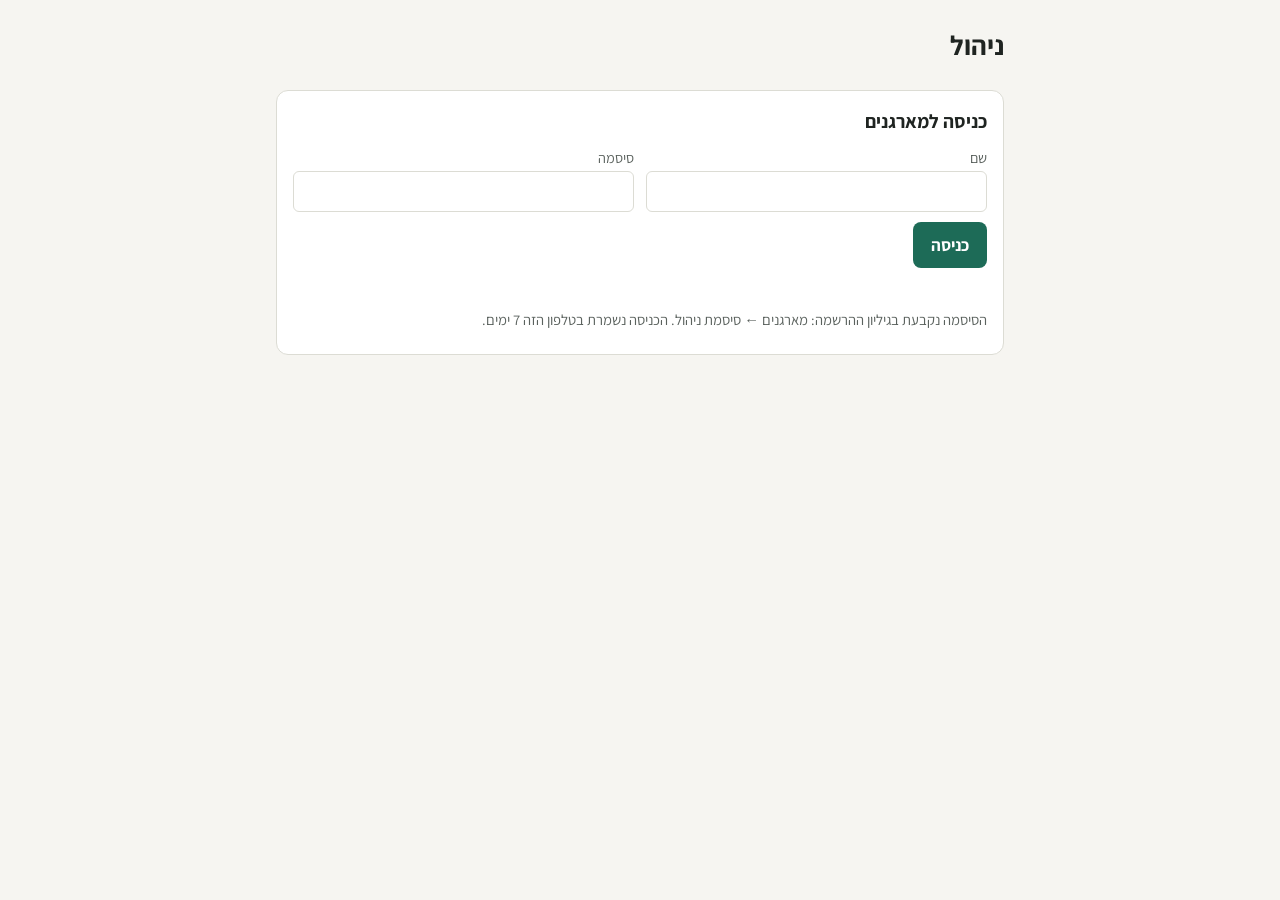
==== admin.html @ 1a206956 "admin-plan §4.4: the managing page edits registrations A הרשמות tab: every family with its stay, a l" ====
<!doctype html>
<html lang="he" dir="rtl">
<head>
  <meta charset="utf-8">
  <meta name="viewport" content="width=device-width, initial-scale=1">
  <meta name="robots" content="noindex">
  <title>ניהול - פארק אכזיב</title>
  <link rel="preconnect" href="https://fonts.googleapis.com">
  <link rel="preconnect" href="https://fonts.gstatic.com" crossorigin>
  <link href="https://fonts.googleapis.com/css2?family=Assistant:wght@400;600;700&display=swap" rel="stylesheet">
  <link rel="stylesheet" href="style.css?v=d3c4871d">
  <link rel="stylesheet" href="admin.css?v=4493a2e3">
</head>
<body class="adm">
  <header class="top adm-top">
    <h1>ניהול</h1>
    <div id="adm-who" class="adm-who" hidden>
      <span id="adm-name"></span>
      <button type="button" id="adm-logout" class="btn-link">יציאה</button>
    </div>
  </header>

  <main id="main">
    <p id="adm-server" class="msg bad" hidden>השרת עוד לא עודכן לגרסה עם דף הניהול. אחרי פריסה של גרסה חדשה בגוגל, הדף יעבוד.</p>

    <!-- ===== login ===== -->
    <section id="adm-login" class="card" hidden>
      <h2>כניסה למארגנים</h2>
      <form id="login-form" novalidate>
        <div class="fields">
          <label>שם<input id="login-name" autocomplete="username" required maxlength="40"></label>
          <label>סיסמה<input id="login-pw" type="password" autocomplete="current-password" required maxlength="200"></label>
        </div>
        <div class="actions"><button type="submit" class="btn-primary" id="login-go">כניסה</button></div>
        <p id="login-msg" class="msg" role="status"></p>
      </form>
      <p class="hint">הסיסמה נקבעת בגיליון ההרשמה: מארגנים ← סיסמת ניהול. הכניסה נשמרת בטלפון הזה 7 ימים.</p>
    </section>

    <nav id="adm-nav" class="adm-chips adm-nav" aria-label="מה לנהל" hidden>
      <button type="button" data-view="queue">ממתינים</button>
      <button type="button" data-view="tip">טיפים</button>
      <button type="button" data-view="comment">תגובות</button>
      <button type="button" data-view="gear">ציוד</button>
      <button type="button" data-view="activity">פעילויות</button>
      <button type="button" data-view="tour">הדרכה</button>
      <button type="button" data-view="family">הרשמות</button>
    </nav>

    <!-- ===== the waiting list ===== -->
    <section id="adm-queue" hidden>
      <div class="adm-head">
        <h2>ממתינים לאישור</h2>
        <button type="button" id="queue-refresh" class="btn-link">רענון</button>
      </div>
      <div id="queue-filter" class="adm-chips" role="group" aria-label="סינון לפי סוג"></div>
      <p id="queue-msg" class="msg" role="status"></p>
      <ul id="queue-list" class="adm-list"></ul>
      <p id="queue-state" class="hint"></p>
    </section>

    <!-- ===== one item ===== -->
    <section id="adm-item" hidden>
      <div class="subbar"><button type="button" id="item-back" class="btn-secondary">✕ חזרה לרשימה</button></div>
      <div class="card">
        <p id="item-meta" class="hint"></p>
        <form id="item-form" novalidate>
          <div id="item-fields"></div>
          <div class="adm-decide">
            <button type="button" class="btn-primary" data-decide="approved">אישור</button>
            <button type="button" class="btn-secondary adm-reject" data-decide="rejected">דחייה</button>
          </div>
          <div id="item-merge" class="adm-merge" hidden>
            <label>מיזוג לטיפ קיים (הטיפ יופיע כתגובה עליו)
              <select id="merge-target"></select>
            </label>
            <button type="button" class="btn-secondary" data-decide="merged">מיזוג</button>
          </div>
          <p id="item-msg" class="msg" role="status"></p>
        </form>
      </div>
    </section>

    <!-- ===== every current row of one kind ===== -->
    <section id="adm-list" hidden>
      <div class="adm-head">
        <h2 id="list-title"></h2>
        <button type="button" id="list-refresh" class="btn-link">רענון</button>
      </div>
      <label class="adm-field adm-search">חיפוש<input id="list-q" type="search" autocomplete="off"></label>
      <div id="list-filter" class="adm-chips" role="group" aria-label="סינון לפי סטטוס"></div>
      <p id="list-msg" class="msg" role="status"></p>
      <ul id="list-items" class="adm-list"></ul>
      <p id="list-state" class="hint"></p>
    </section>

    <!-- ===== edit one row ===== -->
    <section id="adm-edit" hidden>
      <div class="subbar"><button type="button" id="edit-back" class="btn-secondary">✕ חזרה לרשימה</button></div>
      <div class="card">
        <p id="edit-meta" class="hint"></p>
        <form id="edit-form" novalidate>
          <div id="edit-fields"></div>
          <div id="edit-preview-wrap" hidden>
            <p class="hint">כך זה ייראה בבועה:</p>
            <div id="edit-preview" class="adm-preview tour-text"></div>
          </div>
          <div class="actions"><button type="submit" class="btn-primary" id="edit-save">שמירה</button></div>
          <p id="edit-msg" class="msg" role="status"></p>
          <div id="edit-extra"></div>
        </form>
      </div>
    </section>
  </main>

  <script src="prices.js?v=3356155e"></script>
  <script src="calc.js?v=71cdda73"></script>
  <script src="tour-texts.js?v=ff531dfa"></script>
  <script src="admin.js?v=2e13d855"></script>
</body>
</html>
---- style.css ----
:root {
  --bg: #f6f5f1;
  --card: #ffffff;
  --text: #1f2421;
  --muted: #5b625e;
  --line: #dcdcd4;
  --accent: #1d6b57;
  --accent-soft: #e3f0eb;
  --warn-bg: #fff4e0;
  --warn-text: #7a4a00;
  --focus: #b8560b;
  --danger: #c62828;
  /* activity audiences: background, edge, text */
  --t-all-bg: #e3f0eb; --t-all-line: #1d6b57; --t-all-ink: #1d6b57;
  --t-adult-bg: #e6edf8; --t-adult-line: #3b62a3; --t-adult-ink: #2d4f87;
  --t-kid-bg: #fdeccf; --t-kid-line: #b86a0b; --t-kid-ink: #8a4d00;
}
@media (prefers-color-scheme: dark) {
  :root:not([data-theme="light"]) {
    --bg: #151816; --card: #1f2320; --text: #ecefec; --muted: #a8b0ab;
    --line: #353b37; --accent: #6cc4a8; --accent-soft: #1f3a31;
    --warn-bg: #3a2c12; --warn-text: #ffd699; --focus: #ffb066; --danger: #ff6b6b;
    --t-all-bg: #1f3a31; --t-all-line: #6cc4a8; --t-all-ink: #8fdcc0;
    --t-adult-bg: #1e2b40; --t-adult-line: #8fb4ee; --t-adult-ink: #a9c6f5;
    --t-kid-bg: #3d2c10; --t-kid-line: #f0a94a; --t-kid-ink: #ffc780;
  }
}
:root[data-theme="dark"] {
  --bg: #151816; --card: #1f2320; --text: #ecefec; --muted: #a8b0ab;
  --line: #353b37; --accent: #6cc4a8; --accent-soft: #1f3a31;
  --warn-bg: #3a2c12; --warn-text: #ffd699; --focus: #ffb066; --danger: #ff6b6b;
    --t-all-bg: #1f3a31; --t-all-line: #6cc4a8; --t-all-ink: #8fdcc0;
    --t-adult-bg: #1e2b40; --t-adult-line: #8fb4ee; --t-adult-ink: #a9c6f5;
    --t-kid-bg: #3d2c10; --t-kid-line: #f0a94a; --t-kid-ink: #ffc780;
}

* { box-sizing: border-box; }
body {
  margin: 0; background: var(--bg); color: var(--text);
  font: 17px/1.55 "Assistant", "Segoe UI", Arial, sans-serif;
}
main, .top, .tabs { max-width: 760px; margin-inline: auto; padding-inline: 16px; }
h1 { font-size: 1.7rem; margin: 24px 0 4px; }
h2 { font-size: 1.2rem; margin: 0 0 8px; }
h3 { font-size: 1rem; margin: 0 0 6px; }
.sub { margin: 0 0 16px; color: var(--muted); }
a { color: var(--accent); }
:focus-visible { outline: 3px solid var(--focus); outline-offset: 2px; }

.skip { position: absolute; inset-inline-start: -999px; }
.skip:focus { inset-inline-start: 16px; top: 8px; background: var(--card); padding: 8px; z-index: 9; }

/* tabs */
/* The row's line is an inset shadow, not a border, and the active tab's underline sits over it inside the row:
   anything below the row's box made it scroll up and down (a small vertical scrollbar on desktop). */
.tabs { display: flex; gap: 4px; box-shadow: inset 0 -2px 0 var(--line); overflow-x: auto; overflow-y: hidden;
  position: sticky; top: 0; z-index: 5; background: var(--bg); }
/* anything scrolled into view lands below the fixed tab row */
.card, [id] { scroll-margin-top: calc(var(--tabs-h, 48px) + 12px); }
#panel-calc .card, #panel-calc [id] { scroll-margin-top: calc(var(--tabs-h, 48px) + 68px); }
/* the calculator's fixed bar (מחירון / ✕), right under the tab row */
.subbar { position: sticky; top: var(--tabs-h, 48px); z-index: 4; background: var(--bg); padding: 8px 0; margin-bottom: 8px; }
.subbar .btn-secondary { width: auto; border-style: solid; background: var(--card); }
#calc-main[hidden], #calc-prices[hidden] { display: none; }
.tabs button {
  font: inherit; font-weight: 600; background: none; border: 0; color: var(--muted);
  padding: 10px 14px; cursor: pointer; border-bottom: 3px solid transparent; white-space: nowrap;
}
.tabs button[aria-selected="true"] { color: var(--accent); border-bottom-color: var(--accent); }
main { padding-top: 16px; padding-bottom: 24px; }

.card { background: var(--card); border: 1px solid var(--line); border-radius: 12px; padding: 16px; margin-bottom: 16px; }
.hint, .muted, small { color: var(--muted); }
.hint { font-size: .92rem; margin: 6px 0; }
.center { text-align: center; }

/* counters */
.counters { display: grid; gap: 8px; margin: 8px 0; }
.counter { display: flex; align-items: center; justify-content: space-between; gap: 12px; padding: 6px 0; border-bottom: 1px solid var(--line); }
.counter:last-child { border-bottom: 0; }
.counter label { display: flex; flex-direction: column; }
.counter .lbl { font-weight: 600; }
.counter .meta { font-size: .88rem; color: var(--muted); }
.stepper { display: flex; align-items: center; flex-shrink: 0; }
.stepper input {
  width: 3.2em; text-align: center; font: inherit; font-weight: 700; padding: 6px 2px;
  border: 1px solid var(--line); background: var(--card); color: var(--text); margin: 0 4px; border-radius: 6px;
  -moz-appearance: textfield;
}
.stepper input::-webkit-inner-spin-button, .stepper input::-webkit-outer-spin-button { -webkit-appearance: none; margin: 0; }
.step {
  width: 40px; height: 40px; border-radius: 50%; border: 1px solid var(--accent); background: var(--accent-soft);
  color: var(--accent); font-size: 1.3rem; font-weight: 700; cursor: pointer; line-height: 1;
}
details { margin-top: 10px; }
summary { cursor: pointer; font-weight: 600; color: var(--accent); padding: 6px 0; }

/* info bubbles */
.who { display: flex; align-items: flex-start; gap: 6px; }
.tip { position: relative; display: inline-block; vertical-align: middle; }
.tip-btn {
  width: 22px; height: 22px; border-radius: 50%; border: 1px solid var(--muted); background: var(--card);
  color: var(--muted); font: italic 700 13px/1 Georgia, serif; cursor: pointer; padding: 0;
  /* larger invisible hit area for fingers */
  box-shadow: 0 0 0 10px transparent;
}
.tip-btn:hover, .tip.open .tip-btn { border-color: var(--accent); color: var(--accent); }
.tip-bubble {
  display: none; position: fixed; z-index: 10; left: 0; top: 0;
  width: max-content; max-width: min(280px, calc(100vw - 16px));
  background: var(--text); color: var(--bg); font: 400 .88rem/1.45 "Assistant", "Segoe UI", Arial, sans-serif;
  padding: 8px 10px; border-radius: 8px; box-shadow: 0 4px 14px rgba(0,0,0,.18); text-align: start; white-space: normal;
}
.tip-bubble::before {
  content: ""; position: absolute; top: -6px; left: calc(var(--arrow-x, 20px) - 6px);
  border: 6px solid transparent; border-top: 0; border-bottom-color: var(--text);
}
.tip-bubble.above::before { top: auto; bottom: -6px; border-bottom: 0; border-top: 6px solid var(--text); }
.tip:hover .tip-bubble, .tip-btn:focus-visible + .tip-bubble, .tip.open .tip-bubble { display: block; }

/* periods */
.period { position: relative; border: 1px solid var(--line); border-radius: 10px; padding: 10px 12px; margin: 0 0 12px; }
/* trash sits on the header line, at the left (inline-end in RTL) */
.period .remove {
  position: absolute; top: -31px; inset-inline-end: 10px;
  width: 36px; height: 36px; display: grid; place-items: center;
  border: 1px solid var(--danger); border-radius: 50%; background: var(--card); color: var(--danger); cursor: pointer;
}
.period .remove:hover { background: var(--danger); color: var(--card); }
.period legend { font-weight: 700; padding: 0 6px; }
.dates { display: flex; flex-wrap: wrap; gap: 12px; align-items: flex-end; }
.dates label { font-size: .9rem; color: var(--muted); }
select {
  font: inherit; color: var(--text); background: var(--card); border: 1px solid var(--line);
  border-radius: 6px; padding: 6px 8px; margin-top: 2px;
}
.nights { font-weight: 700; padding-bottom: 8px; }
.check { display: flex; align-items: center; gap: 6px; margin-top: 10px; }
.check label { display: flex; align-items: center; gap: 8px; }
.check input { width: 20px; height: 20px; }
.custom { margin-top: 8px; padding-inline-start: 12px; border-inline-start: 3px solid var(--accent-soft); }
.btn-secondary {
  font: inherit; font-weight: 600; background: var(--accent-soft); color: var(--accent);
  border: 1px dashed var(--accent); border-radius: 8px; padding: 10px 14px; cursor: pointer; width: 100%;
}
.btn-link { font: inherit; background: none; border: 0; color: var(--accent); text-decoration: underline; cursor: pointer; padding: 6px 0; }

/* result */
.warn { background: var(--warn-bg); color: var(--warn-text); border-radius: 8px; padding: 10px 28px 10px 12px; margin: 0 0 12px; }
.breakdown { margin-bottom: 14px; }
table { width: 100%; border-collapse: collapse; font-size: .95rem; }
td, th { padding: 6px 4px; border-bottom: 1px solid var(--line); text-align: start; vertical-align: top; }
.num { text-align: end; white-space: nowrap; font-variant-numeric: tabular-nums; }
.totals { display: grid; gap: 10px; margin: 12px 0; }
.total { display: flex; flex-wrap: wrap; justify-content: space-between; align-items: baseline; gap: 4px 12px;
  padding: 12px 14px; border-radius: 10px; border: 1px solid var(--line); }
.total strong { font-size: 1.5rem; font-variant-numeric: tabular-nums; }
.total small { flex-basis: 100%; }
.total.group { background: var(--accent-soft); border-color: var(--accent); }
.total.group strong { color: var(--accent); }

/* registration */
.fields { display: grid; grid-template-columns: 1fr 1fr; gap: 12px; margin: 10px 0; align-items: end; }
.fields label { font-size: .9rem; color: var(--muted); }
.fields input {
  width: 100%; font: inherit; color: var(--text); background: var(--card);
  border: 1px solid var(--line); border-radius: 6px; padding: 8px 10px; margin-top: 2px;
}
.actions { display: flex; flex-wrap: wrap; gap: 8px; align-items: center; }
.actions .btn-secondary { width: auto; border-style: solid; }
.btn-primary {
  font: inherit; font-weight: 700; background: var(--accent); color: var(--card);
  border: 0; border-radius: 8px; padding: 10px 18px; cursor: pointer;
}
button:disabled { opacity: .55; cursor: wait; }
.msg { min-height: 1.5em; margin: 10px 0 0; font-weight: 600; }
.msg.good { color: var(--accent); }
.msg.bad { color: var(--warn-text); background: var(--warn-bg); padding: 6px 10px; border-radius: 6px; }
.nights-table .yes { color: var(--accent); font-weight: 700; }
.nights-table .no { color: var(--muted); }
.field label { font-size: .9rem; color: var(--muted); }
.field input { margin-top: 4px; }
.field[hidden] { display: none; }
.pw { position: relative; }
.pw input { padding-inline-end: 44px; }
.eye {
  position: absolute; inset-inline-end: 2px; top: 50%; transform: translateY(-50%); margin-top: 2px;
  width: 40px; height: 36px; border: 0; background: none; color: var(--muted); cursor: pointer;
}
.eye .slash { display: none; }
.eye[aria-pressed="true"] .slash { display: inline; }
.eye:hover { color: var(--accent); }
.hello { background: var(--accent-soft); border-radius: 8px; padding: 8px 12px; }
.ask { background: var(--warn-bg); color: var(--warn-text); border-radius: 8px; padding: 10px 12px; margin: 10px 0; }
.ask p { margin: 0 0 8px; }
.keep { border: 1px solid var(--accent); border-radius: 8px; padding: 10px 12px; margin-top: 12px; }
.keep p { margin: 0 0 8px; }
a.btn-secondary { display: inline-block; text-decoration: none; border-style: solid; }
@media (max-width: 520px) { .fields { grid-template-columns: 1fr; } }

/* price list + place */
.table-wrap { overflow-x: auto; }
.notes li, .rules li { margin-bottom: 6px; }
.source { font-size: .9rem; color: var(--muted); }
.facilities { columns: 2; column-gap: 24px; padding-inline-start: 20px; }
.facilities li { break-inside: avoid; margin-bottom: 4px; }
.facts { display: grid; grid-template-columns: max-content 1fr; gap: 6px 16px; margin: 0; }
.facts dt { font-weight: 600; }
.facts dd { margin: 0; }

/* tips */
#panel-tips .field { margin-bottom: 10px; }
#panel-tips .field input, #panel-tips .field textarea, #panel-tips .field select {
  display: block; width: 100%; font: inherit; color: var(--text); background: var(--card);
  border: 1px solid var(--line); border-radius: 6px; padding: 8px 10px; margin-top: 4px;
}
#panel-tips textarea { resize: vertical; }
.tips-tools { display: grid; grid-template-columns: 2fr 1fr; gap: 0 12px; align-items: end; margin-top: 10px; }
.tips-tools .btn-secondary { grid-column: 1 / -1; }
.tips-tools[hidden], .similar[hidden] { display: none; }
#panel-tips .msg:empty { display: none; }
.pending-badge.sending { color: var(--muted); background: var(--bg); }
.pending-badge.failed { color: var(--danger); background: var(--bg); }
.tcard h3 { font-size: 1.08rem; margin: 2px 0 6px; }
.tcat { display: inline-block; margin: 0; font-size: .82rem; font-weight: 600; color: var(--accent);
  background: var(--accent-soft); border-radius: 999px; padding: 1px 10px; }
.ttext { margin: 0 0 8px; white-space: pre-line; overflow-wrap: anywhere; }
.by { white-space: nowrap; }
.comments { border-top: 1px solid var(--line); padding-top: 6px; }
.comments h4 { font-size: .92rem; margin: 4px 0; color: var(--muted); }
.clist { list-style: none; margin: 0; padding: 0; }
.clist li { padding: 6px 10px; margin: 4px 0; background: var(--bg); border-radius: 8px; font-size: .95rem;
  white-space: pre-line; overflow-wrap: anywhere; }
.clist li[hidden] { display: none; }
.pending-badge { display: inline-block; font-size: .8rem; font-weight: 700; color: var(--warn-text);
  background: var(--warn-bg); border-radius: 999px; padding: 0 8px; white-space: nowrap; }
.clist li.pending, .mine .tcard.pending { border: 1px dashed var(--warn-text); }
.mine .tcard.pending { border-radius: 10px; padding: 10px 12px; margin-top: 10px; }
.cform { margin-top: 6px; }
.hp { position: absolute; inset-inline-start: -9999px; width: 1px; height: 1px; overflow: hidden; }
.similar { background: var(--warn-bg); color: var(--warn-text); border-radius: 8px; padding: 8px 12px; margin: 6px 0 12px; }
.similar p { margin: 0 0 4px; }
.similar ul { margin: 0; padding-inline-start: 18px; }
.similar .btn-link { color: inherit; }
.left { display: block; margin-top: 2px; }
@media (max-width: 520px) { .tips-tools { grid-template-columns: 1fr; } }

/* equipment */
#panel-gear .field { margin-bottom: 10px; }
#panel-gear .field input, #panel-gear .field select {
  display: block; width: 100%; font: inherit; color: var(--text); background: var(--card);
  border: 1px solid var(--line); border-radius: 6px; padding: 8px 10px; margin-top: 4px;
}
#panel-gear .msg:empty { display: none; }
#gear-pick[hidden], #gear-mine[hidden], #gear-progress[hidden], #gear-mine-tools[hidden], #gear-mine-empty[hidden] { display: none; }
.gbar { position: sticky; top: var(--tabs-h, 48px); z-index: 4; background: var(--bg); padding: 8px 0; margin-bottom: 8px; }
#gear-filters[hidden] { display: none; }
#gear-q { display: block; width: 100%; font: inherit; color: var(--text); background: var(--card);
  border: 1px solid var(--line); border-radius: 6px; padding: 8px 10px; margin-top: 8px; }
#gear-filters .chips { margin: 8px 0 0; }
#panel-gear .card, #panel-gear [id] { scroll-margin-top: calc(var(--tabs-h, 48px) + 170px); }
.sr-only { position: absolute; width: 1px; height: 1px; padding: 0; margin: -1px; overflow: hidden; clip: rect(0 0 0 0); white-space: nowrap; border: 0; }
.seg { display: flex; gap: 0; border: 1px solid var(--accent); border-radius: 8px; overflow: hidden; }
.seg button { flex: 1; font: inherit; font-weight: 600; background: var(--card); color: var(--accent); border: 0; padding: 10px 8px; cursor: pointer; }
.seg button[aria-pressed="true"] { background: var(--accent); color: var(--card); }
.chips { display: flex; flex-wrap: wrap; gap: 6px; margin: 0 0 12px; }
.chip { font: inherit; font-size: .9rem; font-weight: 600; background: var(--card); color: var(--accent);
  border: 1px solid var(--accent); border-radius: 999px; padding: 4px 12px; cursor: pointer; }
.chip[aria-pressed="true"] { background: var(--accent); color: var(--card); }
.glists:empty { display: none; }
.gsec { margin: 0 0 6px; }
.gsec + .gsec { border-top: 1px solid var(--line); padding-top: 4px; }
.gsec summary { display: flex; justify-content: space-between; align-items: center; gap: 8px; list-style: none; padding: 8px 0; }
.gsec summary::-webkit-details-marker { display: none; }
/* flex hides the browser's own arrow, so draw one: a folded section must look like it opens */
.gsec summary > span::before { content: ""; display: inline-block; width: 8px; height: 8px; margin: 0 2px 2px 12px;
  border: solid var(--accent); border-width: 0 0 2.5px 2.5px; transform: rotate(45deg); }      /* points left: folded */
.gsec[open] summary > span::before { transform: rotate(-45deg); margin-bottom: 5px; }        /* points down: open */
.gcount { font-weight: 600; font-variant-numeric: tabular-nums; }
.glist { list-style: none; margin: 0 0 6px; padding: 0; }
.gitem { display: flex; flex-wrap: wrap; align-items: flex-start; gap: 4px 10px; padding: 6px 0; }
.gitem input { width: 22px; height: 22px; margin: 2px 0 0; flex-shrink: 0; accent-color: var(--accent); }
.gitem label { flex: 1; min-width: 0; overflow-wrap: anywhere; cursor: pointer; }
.gnote { display: block; font-size: .85rem; }
.gitem .b, .gitem .gdrop { margin-inline-start: 32px; }
.gitem .b + .gdrop { margin-inline-start: 0; }
.gitem.packed .gname { text-decoration: line-through; color: var(--muted); }
.gprog { font-weight: 700; margin: 0 0 4px; }
#gear-progress-bar { width: 100%; height: 12px; accent-color: var(--accent); margin-bottom: 10px; }

/* activities */
#panel-acts .msg:empty, #acts-add[hidden], #acts-list[hidden], #acts-cal[hidden], #acts-q[hidden], #acts-days[hidden], #acts-tags[hidden] { display: none; }
#acts-add { margin-top: 8px; }
#acts-q { display: block; width: 100%; font: inherit; color: var(--text); background: var(--card);
  border: 1px solid var(--line); border-radius: 6px; padding: 8px 10px; margin-top: 8px; }
#acts-bar .chips { margin: 8px 0 0; }
/* three views: each button as wide as its label, so "הרשימה שלי (2)" stays on one line at 360px */
#acts-bar .seg button { flex: 1 1 auto; padding-inline: 6px; white-space: nowrap; }
.chips-row { flex-wrap: nowrap; overflow-x: auto; padding-bottom: 2px; }
.chips-row .chip { white-space: nowrap; flex-shrink: 0; }
@media (min-width: 701px) { .chips-row { flex-wrap: wrap; } }
#panel-acts .card, #panel-acts [id] { scroll-margin-top: calc(var(--tabs-h, 48px) + 190px); }
.aday h3 { margin-bottom: 4px; }
.alist { list-style: none; margin: 0; padding: 0; }
.alist li + li { border-top: 1px solid var(--line); }
.arow { display: grid; gap: 2px; width: 100%; text-align: start; font: inherit; color: var(--text); background: none;
  border: 0; padding: 10px 4px; cursor: pointer; border-radius: 8px; }
.arow:hover { background: var(--accent-soft); }
.atime { font-weight: 700; color: var(--accent); font-variant-numeric: tabular-nums; }
.atopic { font-weight: 600; overflow-wrap: anywhere; }
.ameta { font-size: .88rem; color: var(--muted); }
.atag { font-weight: 600; color: var(--accent); }
.amine { color: var(--accent); }
.calnav { display: flex; align-items: center; justify-content: space-between; gap: 8px; margin-bottom: 8px; }
.calnav .btn-secondary { width: 48px; border-style: solid; font-size: 1.3rem; padding: 4px 0; }
.calnav span { font-weight: 700; }
.calwrap { padding: 8px; }
.calhead, .calbody { display: grid; gap: 0 2px; }
.calhead { font-size: .85rem; font-weight: 700; text-align: center; padding-bottom: 4px; border-bottom: 1px solid var(--line); }
.calhours { position: relative; font-size: .75rem; color: var(--muted); }
.calhours span { position: absolute; inset-inline-start: 0; line-height: 1.2; padding-top: 1px; font-variant-numeric: tabular-nums; }
.calday { position: relative; border-inline-start: 1px solid var(--line); }
.calline { position: absolute; inset-inline: 0; height: 1px; background: var(--line); }
/* a run of empty hours, folded */
.calgap { position: absolute; inset-inline: 0; background: repeating-linear-gradient(135deg, var(--line) 0 2px, transparent 2px 6px); opacity: .7; }
.calhours .calgapmark { line-height: 12px; padding: 0; font-weight: 700; }
.ablock { position: absolute; overflow: hidden; font: inherit; font-size: .78rem; line-height: 1.25; text-align: start;
  color: var(--text); background: var(--accent-soft); border: 1px solid var(--accent); border-radius: 6px;
  padding: 2px 4px; cursor: pointer; overflow-wrap: break-word; hyphens: auto; min-height: 20px; }
.ablock.mine { border-width: 2px; }
/* each audience its own colour: calendar blocks, list rows, the tag text and the filter chips */
.t-all { --t-bg: var(--t-all-bg); --t-line: var(--t-all-line); --t-ink: var(--t-all-ink); }
.t-adult { --t-bg: var(--t-adult-bg); --t-line: var(--t-adult-line); --t-ink: var(--t-adult-ink); }
.t-kid { --t-bg: var(--t-kid-bg); --t-line: var(--t-kid-line); --t-ink: var(--t-kid-ink); }
.ablock[class*="t-"] { background: var(--t-bg); border-color: var(--t-line); }
.arow[class*="t-"] { background: var(--t-bg); border-inline-start: 5px solid var(--t-line); padding-inline-start: 10px; }
.arow[class*="t-"]:hover { filter: brightness(.97); }
.alist li + li { border-top: 0; margin-top: 6px; }
[class*="t-"] .atag, .atag[class*="t-"] { color: var(--t-ink); }
.chip[class*="t-"] { color: var(--t-ink); border-color: var(--t-line); background: var(--t-bg); }
.chip[class*="t-"][aria-pressed="true"] { background: var(--t-line); color: var(--card); }
.btime { display: block; font-weight: 700; white-space: nowrap; font-size: .72rem; }
.adlg { width: min(560px, calc(100vw - 16px)); max-height: calc(100vh - 24px); border: 1px solid var(--line);
  border-radius: 12px; background: var(--card); color: var(--text); padding: 16px; }
.adlg::backdrop { background: rgba(0, 0, 0, .45); }
.adlg-sm { width: min(360px, calc(100vw - 32px)); text-align: center; }
.adlg-sm h2 { margin-inline-end: 0; }
.adlg-sm .actions { justify-content: center; }
.adlg h2 { margin-inline-end: 40px; overflow-wrap: anywhere; }
.adlg-x { position: absolute; top: 8px; inset-inline-end: 8px; width: 40px; height: 40px; font: inherit; font-size: 1.1rem;
  border: 0; border-radius: 50%; background: none; color: var(--muted); cursor: pointer; }
.adlg-x:hover { color: var(--accent); background: var(--accent-soft); }
.awhen { font-weight: 700; color: var(--accent); }
.adesc { white-space: pre-line; overflow-wrap: anywhere; }
.ajoined { margin: 0 0 8px; padding-inline-start: 20px; }
.aact { border-top: 1px solid var(--line); margin-top: 12px; padding-top: 10px; }
.awho { border: 1px solid var(--line); border-radius: 8px; padding: 6px 10px; margin: 0 0 10px; }
.awho legend { font-size: .9rem; font-weight: 600; padding: 0 4px; }
p.awho { border: 0; padding: 0; }
.ajoin { display: flex; flex-wrap: wrap; align-items: center; gap: 8px; margin-bottom: 8px; }
.ajoin label { flex-basis: 100%; font-size: .9rem; color: var(--muted); }
.ajoin input { width: 5em; }
#act-dlg input[type=text], #act-dlg input[type=password], #act-dlg input[type=number], #act-dlg textarea, #act-dlg select {
  font: inherit; color: var(--text); background: var(--card); border: 1px solid var(--line); border-radius: 6px; padding: 8px 10px; }
#act-dlg .field { margin-bottom: 10px; }
#act-dlg .field input, #act-dlg .field textarea { display: block; width: 100%; margin-top: 4px; }
#act-dlg textarea { resize: vertical; }
.atimef, .atagf { border: 0; padding: 0; margin: 0 0 10px; display: flex; flex-wrap: wrap; align-items: center; gap: 6px; }
.atimef legend, .atagf legend { font-size: .9rem; color: var(--muted); padding: 0; margin-bottom: 4px; }
.atagf .chips { margin: 0; flex-basis: 100%; }
.atagf label.chip { display: inline-flex; align-items: center; gap: 4px; }
.atagf label.chip:has(input:checked) { background: var(--accent); color: var(--card); }
.atagf #af-ages { flex-basis: 100%; margin: 8px 0 0; }
#af-ages[hidden], #act-dlg [hidden] { display: none; }
.hmsel { display: inline-flex; align-items: center; gap: 2px; }

.foot { font-size: .85rem; color: var(--muted); margin-top: 16px; padding-bottom: 8px; }

@media (max-width: 520px) {
  body { font-size: 16px; }
  h1 { font-size: 1.4rem; }
  .tabs { gap: 2px; }
  .tabs button { padding: 10px 5px; font-size: 15px; }   /* the five tabs, "מחשבון לינה" first, fit at 360px */
  .facilities { columns: 1; }
  .facts { grid-template-columns: 1fr; }
  .facts dd { margin-bottom: 6px; }
}
@media print {
  .tabs, #add-period, #reset, .step, .remove, .skip { display: none !important; }
  body { background: #fff; }
}

/* header tools: share + the tour's ? (tour.js, share.js) */
.top { position: relative; }
.top-tools { display: flex; gap: 8px; align-items: center; margin: -8px 0 12px; position: relative; }
.top-tools .btn-secondary { width: auto; border-style: solid; background: var(--card); padding: 6px 12px; }
#tour-help { min-width: 40px; font-weight: 700; }
.share-menu { position: absolute; top: calc(100% + 6px); inset-inline-start: 0; z-index: 8; background: var(--card);
  border: 1px solid var(--line); border-radius: 10px; padding: 10px; box-shadow: 0 6px 20px rgba(0, 0, 0, .18);
  width: max-content; max-width: calc(100vw - 32px); }
.share-menu[hidden] { display: none; }
.share-menu .msg { margin-top: 6px; min-height: 0; }
.site-note { max-width: 760px; margin: 0 auto 24px; padding-inline: 16px; font-size: .85rem; color: var(--muted); }
.site-note p { margin: 0 0 6px; }

/* the guided tour: a click shield, a lit hole over the target (its shadow dims the page), and the bubble */
.tour-block { position: fixed; inset: 0; z-index: 60; }
.tour-block.dim { background: rgba(0, 0, 0, .55); }
.tour-hole { position: fixed; z-index: 61; border-radius: 10px; pointer-events: none;
  box-shadow: 0 0 0 3px var(--focus), 0 0 0 9999px rgba(0, 0, 0, .55); }
.tour-bub { position: fixed; z-index: 62; width: min(340px, calc(100vw - 24px)); overflow-y: auto;
  background: var(--card); color: var(--text); border: 1px solid var(--line); border-radius: 12px;
  padding: 12px 14px; box-shadow: 0 8px 28px rgba(0, 0, 0, .3); }
.tour-block[hidden], .tour-hole[hidden], .tour-bub[hidden], .tour-arrow[hidden] { display: none; }
.tour-bub h2 { font-size: 1.1rem; margin: 0 0 4px; }
.tour-text p { margin: 0 0 8px; font-size: .95rem; }
.tour-count { margin: 0; font-size: .8rem; color: var(--muted); }
.tour-btns { display: flex; gap: 8px; align-items: center; flex-wrap: wrap; margin-top: 4px; }
.tour-btns .btn-secondary { width: auto; border-style: solid; }
.tour-btns .btn-link { margin-inline-start: auto; }
.tour-arrow { position: fixed; z-index: 63; width: 14px; height: 14px; background: var(--card);
  border-top: 1px solid var(--line); border-left: 1px solid var(--line); transform: rotate(45deg); }
.tour-arrow.up { transform: rotate(225deg); }
@media (prefers-reduced-motion: no-preference) { .tour-bub:not([hidden]) { animation: tour-in .18s ease-out; } }
/* between steps (tour.js move()): fade out, scroll, fade in. The shield holds the dimming while the lit hole is out */
@media (prefers-reduced-motion: no-preference) {
  .tour-block { background: rgba(0, 0, 0, 0); transition: background-color .15s; }
  .tour-hole, .tour-bub, .tour-arrow { transition: opacity .15s; }
}
.tour-out { opacity: 0; }
@keyframes tour-in { from { opacity: 0; } to { opacity: 1; } }
---- admin.css ----
/* The managing page (admin.html). Colours come from style.css's tokens, so dark mode follows. */
.adm-top { display: flex; align-items: baseline; justify-content: space-between; gap: 12px; }
.adm-top h1 { margin-bottom: 8px; }
.adm-who { color: var(--muted); white-space: nowrap; }
.adm-who[hidden], .adm [hidden] { display: none; }
.adm-head { display: flex; align-items: baseline; justify-content: space-between; gap: 12px; }

.adm-chips { display: flex; flex-wrap: wrap; gap: 6px; margin: 4px 0 8px; }
.adm-chips button {
  font: inherit; font-size: .95rem; padding: 6px 12px; border-radius: 999px; cursor: pointer;
  border: 1px solid var(--line); background: var(--card); color: var(--text);
}
.adm-chips button[aria-pressed="true"] { border-color: var(--accent); background: var(--accent-soft); color: var(--accent); font-weight: 600; }

.adm-list { list-style: none; margin: 0; padding: 0; display: grid; gap: 8px; }
.adm-card {
  display: grid; gap: 2px; width: 100%; text-align: start; font: inherit; color: var(--text); cursor: pointer;
  background: var(--card); border: 1px solid var(--line); border-radius: 12px; padding: 12px 14px;
}
.adm-card:hover { border-color: var(--accent); }
.adm-kind { justify-self: start; font-size: .8rem; font-weight: 700; padding: 1px 8px; border-radius: 999px; }
.adm-tip { background: var(--t-all-bg); color: var(--t-all-ink); }
.adm-comment { background: var(--t-adult-bg); color: var(--t-adult-ink); }
.adm-gear { background: var(--t-kid-bg); color: var(--t-kid-ink); }
.adm-title { font-weight: 600; overflow-wrap: anywhere;
  display: -webkit-box; -webkit-line-clamp: 2; -webkit-box-orient: vertical; overflow: hidden; }
.adm-sub { font-size: .88rem; color: var(--muted); overflow-wrap: anywhere; }

.adm-field { display: block; font-size: .9rem; color: var(--muted); margin-bottom: 12px; }
.adm-field input, .adm-field textarea, .adm-field select {
  display: block; width: 100%; font: inherit; font-size: 1rem; color: var(--text); background: var(--card);
  border: 1px solid var(--line); border-radius: 6px; padding: 8px 10px; margin-top: 4px;
}
.adm-field textarea { resize: vertical; line-height: 1.5; }
.adm-on { margin: 0 0 12px; }
.adm-decide { display: grid; grid-template-columns: 1fr 1fr; gap: 8px; margin-top: 4px; }
.adm-decide button { width: 100%; padding: 12px; }
.adm-reject { border-style: solid; color: var(--danger); border-color: var(--danger); background: var(--card); }
.adm-merge { margin-top: 16px; padding-top: 12px; border-top: 1px solid var(--line); }
.adm-merge label { display: block; font-size: .9rem; color: var(--muted); }
.adm-merge select { display: block; width: 100%; margin: 4px 0 8px; font-size: 1rem; }
.adm-merge .btn-secondary { border-style: solid; }
#adm-item .subbar { top: 0; }

/* §4.3: a tab per kind, the edit screen */
.adm-nav { margin: 0 0 12px; }
.adm-search { margin-bottom: 6px; }
.adm-time { border: 0; padding: 0; min-width: 0; display: flex; flex-wrap: wrap; align-items: center; gap: 6px; }
.adm-time legend { padding: 0; margin-bottom: 4px; }
.adm-time select { font: inherit; font-size: 1rem; color: var(--text); background: var(--card);
  border: 1px solid var(--line); border-radius: 6px; padding: 8px 6px; }
.adm-at { color: var(--muted); }
.adm-pair { display: grid; grid-template-columns: 1fr 1fr; gap: 8px; }
.adm-pair[hidden] { display: none; }
.adm-default { margin: 0 0 12px; font-size: .92rem; color: var(--muted); }
.adm-default summary { cursor: pointer; }
.adm-preview { border: 1px solid var(--line); border-radius: 12px; padding: 10px 14px; margin-bottom: 12px; background: var(--card); }
.adm-preview h3 { margin: 0 0 6px; font-size: 1.05rem; }
.adm-preview p { margin: 0 0 8px; }

/* §4.4: a family's registration, edited with the calculator's pieces (style.css's .counter, .period, .totals) */
.adm-fam { margin: 0 0 8px; font-size: 1.2rem; overflow-wrap: anywhere; }
#fam-add { width: 100%; margin-bottom: 4px; }
.adm-fam-acts { display: grid; gap: 8px; margin-top: 16px; padding-top: 12px; border-top: 1px solid var(--line); }
.adm-fam-acts button { width: 100%; padding: 12px; }
.adm-fam-acts .btn-secondary { border-style: solid; }
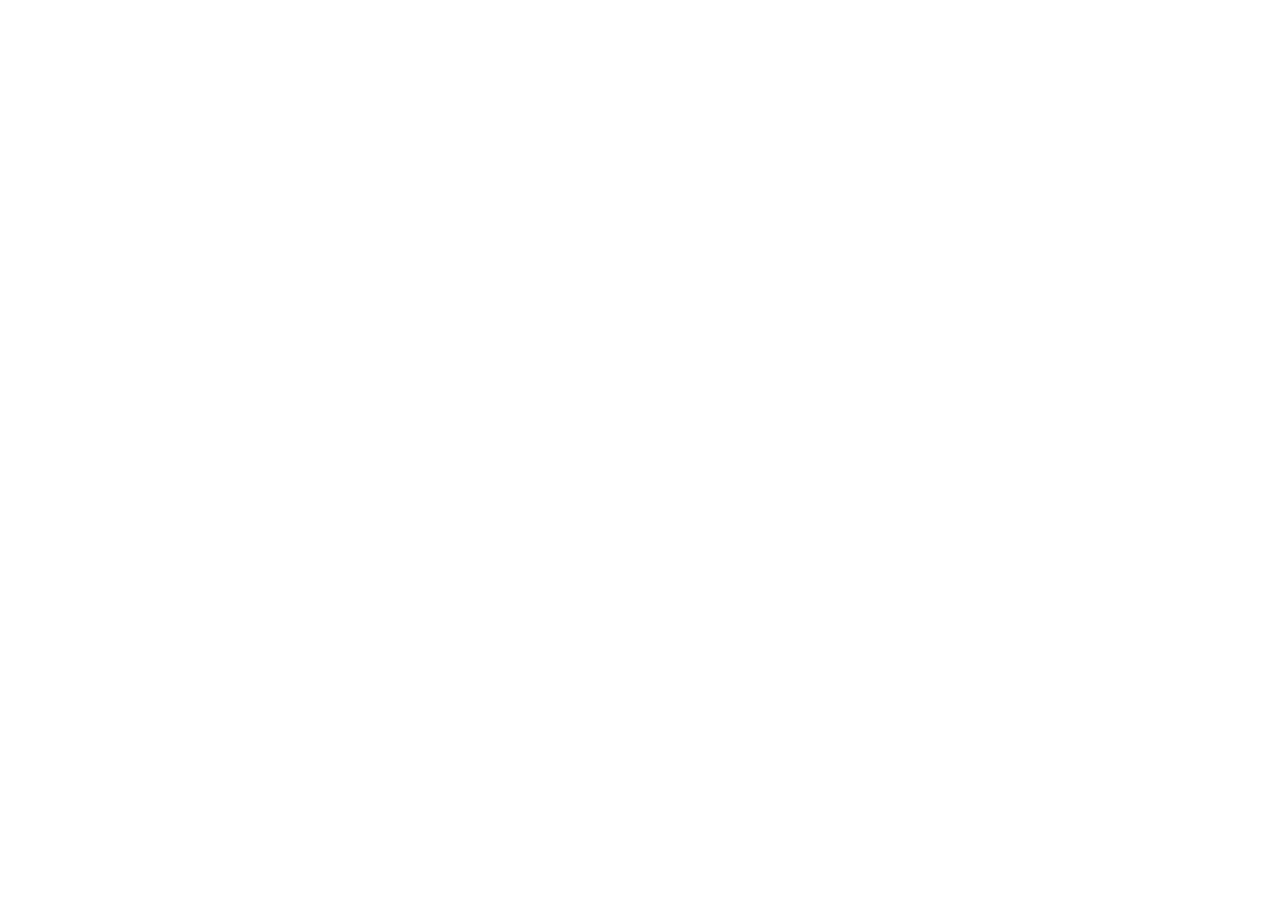
==== commit eb0aca82: "Forward the old address to CampinGo (https://yairsa.github.io/campingo/) Co-Authored-By: Claude Opus" ====
--- a/admin.html
+++ b/admin.html
@@ -1,121 +1,24 @@
 <!doctype html>
+<!-- The old address forwards to CampinGo (docs/campingo-plan.md §4.1). This file is the whole site of the repo
+     yairsa/achziv-camping-calculator, published as index.html, admin.html and 404.html (404 catches any other path).
+     The path, query and hash are kept: an old link to …/achziv-camping-calculator/admin.html#x lands on …/campingo/admin.html#x. -->
 <html lang="he" dir="rtl">
 <head>
   <meta charset="utf-8">
   <meta name="viewport" content="width=device-width, initial-scale=1">
-  <meta name="robots" content="noindex">
-  <title>ניהול - פארק אכזיב</title>
-  <link rel="preconnect" href="https://fonts.googleapis.com">
-  <link rel="preconnect" href="https://fonts.gstatic.com" crossorigin>
-  <link href="https://fonts.googleapis.com/css2?family=Assistant:wght@400;600;700&display=swap" rel="stylesheet">
-  <link rel="stylesheet" href="style.css?v=d3c4871d">
-  <link rel="stylesheet" href="admin.css?v=4493a2e3">
+  <title>CampinGo</title>
+  <script>
+    (function () {
+      var rest = location.pathname.replace(/^\/achziv-camping-calculator\/?/, '').replace(/^index\.html$/, '');
+      location.replace('https://yairsa.github.io/campingo/' + rest + location.search + location.hash);
+    })();
+  </script>
+  <meta http-equiv="refresh" content="0; url=https://yairsa.github.io/campingo/">
+  <link rel="canonical" href="https://yairsa.github.io/campingo/">
+  <style>body { font: 17px/1.5 Arial, sans-serif; margin: 40px 16px; text-align: center; background: #f6f5f1; color: #1f2421; }
+    @media (prefers-color-scheme: dark) { body { background: #151816; color: #ecefec; } a { color: #6cc4a8; } }</style>
 </head>
-<body class="adm">
-  <header class="top adm-top">
-    <h1>ניהול</h1>
-    <div id="adm-who" class="adm-who" hidden>
-      <span id="adm-name"></span>
-      <button type="button" id="adm-logout" class="btn-link">יציאה</button>
-    </div>
-  </header>
-
-  <main id="main">
-    <p id="adm-server" class="msg bad" hidden>השרת עוד לא עודכן לגרסה עם דף הניהול. אחרי פריסה של גרסה חדשה בגוגל, הדף יעבוד.</p>
-
-    <!-- ===== login ===== -->
-    <section id="adm-login" class="card" hidden>
-      <h2>כניסה למארגנים</h2>
-      <form id="login-form" novalidate>
-        <div class="fields">
-          <label>שם<input id="login-name" autocomplete="username" required maxlength="40"></label>
-          <label>סיסמה<input id="login-pw" type="password" autocomplete="current-password" required maxlength="200"></label>
-        </div>
-        <div class="actions"><button type="submit" class="btn-primary" id="login-go">כניסה</button></div>
-        <p id="login-msg" class="msg" role="status"></p>
-      </form>
-      <p class="hint">הסיסמה נקבעת בגיליון ההרשמה: מארגנים ← סיסמת ניהול. הכניסה נשמרת בטלפון הזה 7 ימים.</p>
-    </section>
-
-    <nav id="adm-nav" class="adm-chips adm-nav" aria-label="מה לנהל" hidden>
-      <button type="button" data-view="queue">ממתינים</button>
-      <button type="button" data-view="tip">טיפים</button>
-      <button type="button" data-view="comment">תגובות</button>
-      <button type="button" data-view="gear">ציוד</button>
-      <button type="button" data-view="activity">פעילויות</button>
-      <button type="button" data-view="tour">הדרכה</button>
-      <button type="button" data-view="family">הרשמות</button>
-    </nav>
-
-    <!-- ===== the waiting list ===== -->
-    <section id="adm-queue" hidden>
-      <div class="adm-head">
-        <h2>ממתינים לאישור</h2>
-        <button type="button" id="queue-refresh" class="btn-link">רענון</button>
-      </div>
-      <div id="queue-filter" class="adm-chips" role="group" aria-label="סינון לפי סוג"></div>
-      <p id="queue-msg" class="msg" role="status"></p>
-      <ul id="queue-list" class="adm-list"></ul>
-      <p id="queue-state" class="hint"></p>
-    </section>
-
-    <!-- ===== one item ===== -->
-    <section id="adm-item" hidden>
-      <div class="subbar"><button type="button" id="item-back" class="btn-secondary">✕ חזרה לרשימה</button></div>
-      <div class="card">
-        <p id="item-meta" class="hint"></p>
-        <form id="item-form" novalidate>
-          <div id="item-fields"></div>
-          <div class="adm-decide">
-            <button type="button" class="btn-primary" data-decide="approved">אישור</button>
-            <button type="button" class="btn-secondary adm-reject" data-decide="rejected">דחייה</button>
-          </div>
-          <div id="item-merge" class="adm-merge" hidden>
-            <label>מיזוג לטיפ קיים (הטיפ יופיע כתגובה עליו)
-              <select id="merge-target"></select>
-            </label>
-            <button type="button" class="btn-secondary" data-decide="merged">מיזוג</button>
-          </div>
-          <p id="item-msg" class="msg" role="status"></p>
-        </form>
-      </div>
-    </section>
-
-    <!-- ===== every current row of one kind ===== -->
-    <section id="adm-list" hidden>
-      <div class="adm-head">
-        <h2 id="list-title"></h2>
-        <button type="button" id="list-refresh" class="btn-link">רענון</button>
-      </div>
-      <label class="adm-field adm-search">חיפוש<input id="list-q" type="search" autocomplete="off"></label>
-      <div id="list-filter" class="adm-chips" role="group" aria-label="סינון לפי סטטוס"></div>
-      <p id="list-msg" class="msg" role="status"></p>
-      <ul id="list-items" class="adm-list"></ul>
-      <p id="list-state" class="hint"></p>
-    </section>
-
-    <!-- ===== edit one row ===== -->
-    <section id="adm-edit" hidden>
-      <div class="subbar"><button type="button" id="edit-back" class="btn-secondary">✕ חזרה לרשימה</button></div>
-      <div class="card">
-        <p id="edit-meta" class="hint"></p>
-        <form id="edit-form" novalidate>
-          <div id="edit-fields"></div>
-          <div id="edit-preview-wrap" hidden>
-            <p class="hint">כך זה ייראה בבועה:</p>
-            <div id="edit-preview" class="adm-preview tour-text"></div>
-          </div>
-          <div class="actions"><button type="submit" class="btn-primary" id="edit-save">שמירה</button></div>
-          <p id="edit-msg" class="msg" role="status"></p>
-          <div id="edit-extra"></div>
-        </form>
-      </div>
-    </section>
-  </main>
-
-  <script src="prices.js?v=3356155e"></script>
-  <script src="calc.js?v=71cdda73"></script>
-  <script src="tour-texts.js?v=ff531dfa"></script>
-  <script src="admin.js?v=2e13d855"></script>
+<body>
+  <p>האתר עבר לכתובת חדשה: <a href="https://yairsa.github.io/campingo/">CampinGo</a></p>
 </body>
 </html>
